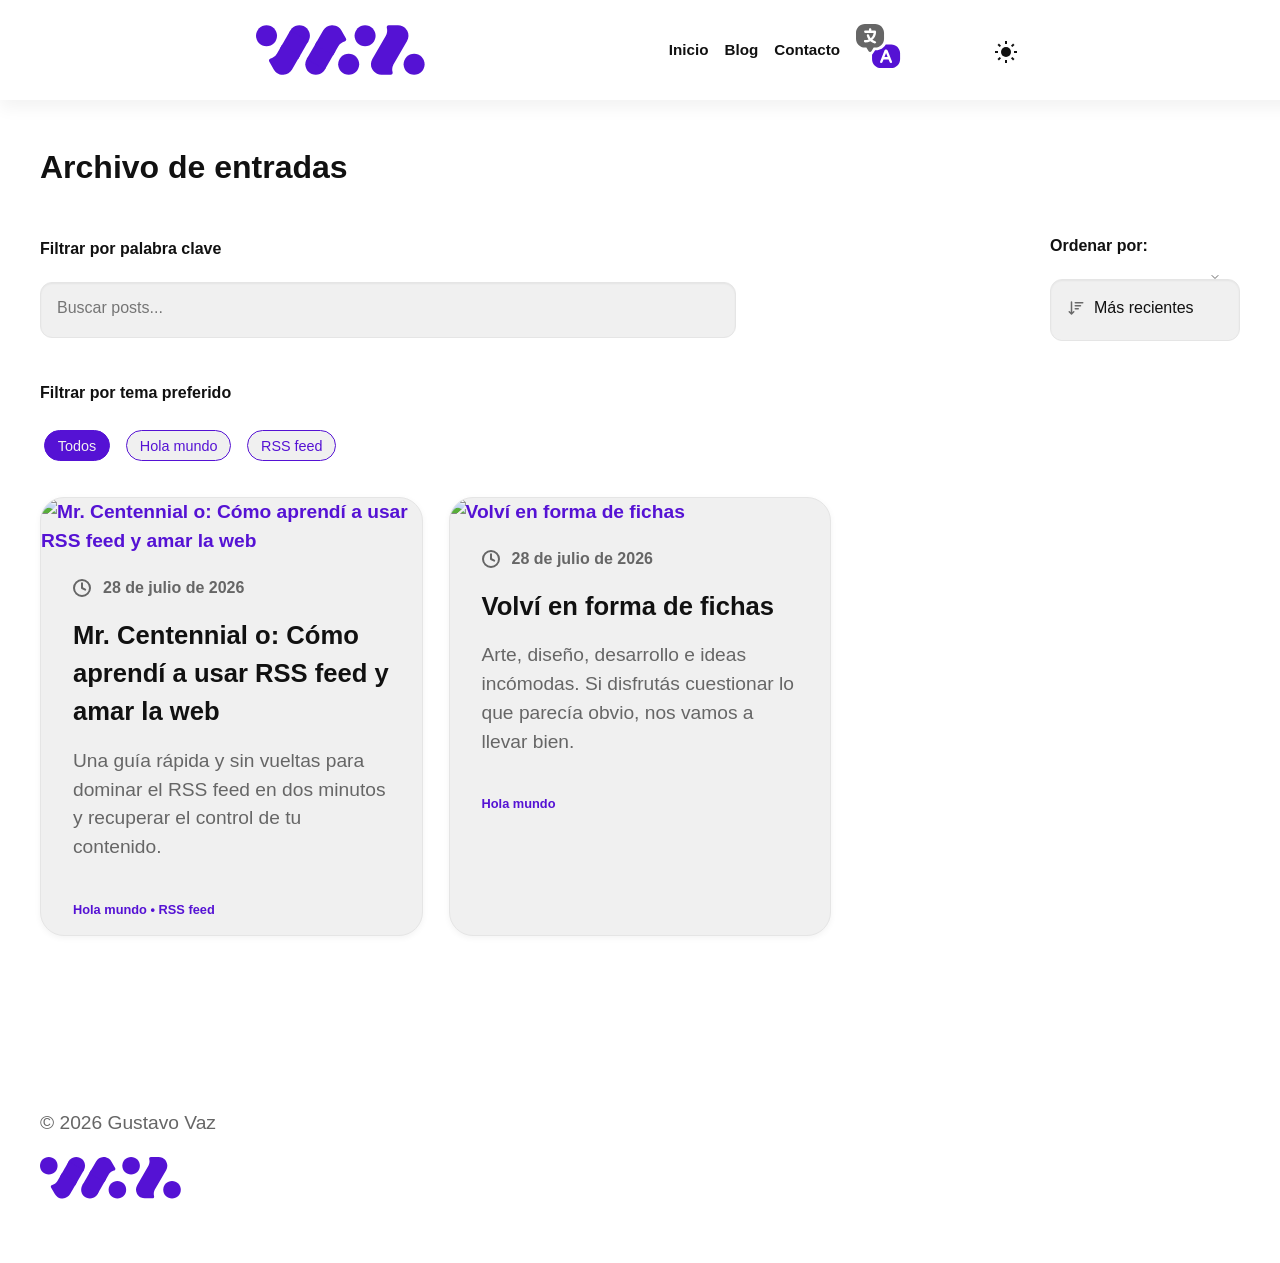
==== blog/index.html @ e631b63b "ill communication" ====
<!DOCTYPE html>
<html lang="es">

<head>
  <!-- GOOGLE -->
  <!-- Tag Manager -->
  <script>
    (function (w, d, s, l, i) {
      w[l] = w[l] || [];
      w[l].push({
        'gtm.start': new Date().getTime(),
        event: 'gtm.js'
      });
      var f = d.getElementsByTagName(s)[0],
        j = d.createElement(s),
        dl = l != 'dataLayer' ? '&l=' + l : '';
      j.async = true;
      j.src =
        'https://www.googletagmanager.com/gtm.js?id=' + i + dl;
      f.parentNode.insertBefore(j, f);
    })(window, document, 'script', 'dataLayer', 'GTM-TSRXMMMQ');
  </script>

  <meta charset="UTF-8">
  <meta name="viewport" content="width=device-width, initial-scale=1.0">
  <title>Blog</title>
  <link rel="stylesheet" href="assets/css/blog.css">
  <link rel="stylesheet" href="../assets/css/styles.css">
    <link rel="alternate" type="application/rss+xml" title="Feed RSS" href="https://javovaz.com.ar/feed.xml" />

  <!-- favicon -->
  <link rel="shortcut icon" href="https://javovaz.com.ar/favicon.ico" type="image/x-icon">
  <link rel="apple-touch-icon" sizes="180x180" href="https://javovaz.com.ar/apple-touch-icon.png">
  <link rel="icon" type="image/png" sizes="32x32" href="https://javovaz.com.ar/favicon-32x32.png">
  <link rel="icon" type="image/png" sizes="16x16" href="https://javovaz.com.ar/favicon-16x16.png">

</head>

<body class="blog-archive light-mode">
  <nav class="navbar">
    <div class="container">
      <!-- Logo -->
      <a href="../index.html" class="navbar-logo" aria-label="Inicio">
        <svg role="img" aria-label="Logo de Javovaz" class="profile-logo" viewBox="0 0 510 151" fill="none"
          xmlns="http://www.w3.org/2000/svg">
          <path fill-rule="evenodd" clip-rule="evenodd"
            d="M31.7739 64.2014C14.2241 64.2014 0 49.9728 0 32.423C0 14.8777 14.2241 0.64917 31.7739 0.64917C49.3236 0.64917 63.5522 14.8777 63.5522 32.423C63.5522 49.9728 49.3236 64.2014 31.7739 64.2014Z"
            fill="var(--accent-color)" />
          <path fill-rule="evenodd" clip-rule="evenodd"
            d="M131.068 64.2014C113.519 64.2014 99.2944 49.9728 99.2944 32.423C99.2944 14.8777 113.519 0.64917 131.068 0.64917C148.618 0.64917 162.847 14.8777 162.847 32.423C162.847 49.9728 148.618 64.2014 131.068 64.2014Z"
            fill="var(--accent-color)" />
          <path d="M103.555 16.6076L158.586 48.2417L126.952 103.271L71.9216 71.6372L103.555 16.6076Z"
            fill="var(--accent-color)" />
          <path fill-rule="evenodd" clip-rule="evenodd"
            d="M63.0533 87.1263C61.6915 88.7621 56.8648 97.9168 44.2092 101.476C40.0386 102.591 37.5983 106.595 39.8858 110.577L53.611 134.392C55.9794 138.679 59.2962 142.198 63.1522 144.881C68.6216 148.71 75.3314 150.849 82.5131 150.589C93.8699 150.171 103.618 143.843 108.903 134.67L133.657 91.6025L78.6256 59.9724L63.0533 87.1263Z"
            fill="var(--accent-color)" />
          <path fill-rule="evenodd" clip-rule="evenodd"
            d="M279.92 87.0183C297.465 87.0183 311.694 101.247 311.694 118.797C311.694 136.342 297.465 150.571 279.92 150.571C262.37 150.571 248.142 136.342 248.142 118.797C248.142 101.247 262.37 87.0183 279.92 87.0183Z"
            fill="var(--accent-color)" />
          <path fill-rule="evenodd" clip-rule="evenodd"
            d="M180.621 87.0183C198.171 87.0183 212.399 101.247 212.399 118.797C212.399 136.342 198.171 150.571 180.621 150.571C163.076 150.571 148.847 136.342 148.847 118.797C148.847 101.247 163.076 87.0183 180.621 87.0183Z"
            fill="var(--accent-color)" />
          <path d="M208.137 134.612L153.107 102.978L184.741 47.9482L239.771 79.5823L208.137 134.612Z"
            fill="var(--accent-color)" />
          <path fill-rule="evenodd" clip-rule="evenodd"
            d="M248.641 64.0935C250.002 62.4576 254.829 53.303 267.485 49.7436C271.655 48.6291 274.096 44.6247 271.808 40.6429L258.083 16.8282C255.71 12.5408 252.398 9.02185 248.542 6.33882C243.072 2.50978 236.362 0.37055 229.181 0.631212C217.824 1.04917 208.076 7.37698 202.791 16.5496L178.032 59.6173L233.064 91.2474L248.641 64.0935Z"
            fill="var(--accent-color)" />
          <path fill-rule="evenodd" clip-rule="evenodd"
            d="M392.153 32.4321C392.89 30.4367 398.414 21.682 395.178 8.94103C394.059 4.77492 396.31 0.658252 400.903 0.653758H428.39C433.288 0.568369 437.994 1.67843 442.245 3.68284C448.29 6.50967 453.494 11.2555 456.851 17.6058C462.164 27.6548 461.548 39.2588 456.236 48.4179L456.24 48.4224L415.536 118.424C414.799 120.419 409.276 129.178 412.512 141.915C413.626 146.085 411.379 150.198 406.782 150.207H379.3C374.401 150.292 369.691 149.177 365.444 147.178C359.4 144.351 354.191 139.605 350.834 133.255C345.522 123.206 346.142 111.602 351.449 102.442V102.438L392.153 32.4321Z"
            fill="var(--accent-color)" />
          <path fill-rule="evenodd" clip-rule="evenodd"
            d="M329.473 0.64917C347.018 0.64917 361.247 14.8777 361.247 32.423C361.247 49.9728 347.018 64.2014 329.473 64.2014C311.923 64.2014 297.694 49.9728 297.694 32.423C297.694 14.8777 311.923 0.64917 329.473 0.64917Z"
            fill="var(--accent-color)" />
          <path fill-rule="evenodd" clip-rule="evenodd"
            d="M477.525 87.0183C495.07 87.0183 509.299 101.247 509.299 118.797C509.299 136.342 495.07 150.571 477.525 150.571C459.975 150.571 445.746 136.342 445.746 118.797C445.746 101.247 459.975 87.0183 477.525 87.0183Z"
            fill="var(--accent-color)" />
        </svg>
      </a>

      <!-- Botón hamburguesa -->
      <button id="menu-toggle" aria-label="Abrir menú" class="hamburger">
        <span></span><span></span><span></span>
      </button>

      <!-- Enlaces de navegación -->
      <div class="nav-links" id="nav-links">
        <a href="../index.html">Inicio</a>
        <a href="/blog/index.html">Blog</a>
        <a href="../contacto.html">Contacto</a>
        <!-- Botón de traducción -->
        <a id="translate-btn" href="" target="_blank" rel="noopener noreferrer" aria-label="Traducir página">
          <svg aria-hidden="true" width="45" height="45" viewBox="0 0 45 45" fill="none"
            xmlns="http://www.w3.org/2000/svg">
            <path fill-rule="evenodd" clip-rule="evenodd"
              d="M29.7462 20.4995H35.2257C40.0969 20.4995 44.0823 24.4848 44.0823 29.356V35.2666C44.0823 40.1378 40.0969 44.1231 35.2257 44.1231H24.9001C20.0289 44.1231 16.0435 40.1378 16.0435 35.2666V30.6425C16.4271 30.3563 16.7479 29.9909 16.9819 29.5705H16.9827L19.1757 26.2381H20.0298C24.1957 26.2381 27.8448 23.9143 29.7464 20.4995H29.7462ZM28.474 33.0287H31.6516L30.0627 29.0036L28.4738 33.0287H28.474ZM35.9691 37.4764C36.027 37.6166 36.0592 37.7703 36.0592 37.9315C36.0592 38.5895 35.526 39.1228 34.868 39.1228C34.3537 39.1228 33.9157 38.7971 33.7488 38.3409L32.5922 35.4111H27.5333L26.3767 38.3409C26.2098 38.7971 25.7717 39.1228 25.2576 39.1228C24.5998 39.1228 24.0664 38.5895 24.0664 37.9315C24.0664 37.7689 24.0991 37.6139 24.1581 37.4726L28.3864 26.7612C28.5957 26.0328 29.267 25.4998 30.0627 25.4998C30.741 25.4998 31.3286 25.8869 31.6171 26.4523L31.6173 26.4524C31.667 26.55 31.7077 26.653 31.7385 26.76L35.969 37.4766L35.9691 37.4764Z"
              fill="var(--accent-color)" />
            <path fill-rule="evenodd" clip-rule="evenodd"
              d="M8.85641 0H19.182C24.0532 0 28.0386 3.98534 28.0386 8.85656V14.7671C28.0386 19.6384 24.0532 23.6237 19.182 23.6237H17.6962L15.3871 27.1326H15.3868C15.1197 27.6124 14.6075 27.9371 14.0194 27.9373C13.4312 27.9371 12.919 27.6124 12.6519 27.1326H12.6517L10.3425 23.6237H8.85656C3.98534 23.6237 0 19.6384 0 14.7671V8.85656C0 3.98534 3.98534 0 8.85656 0H8.85641ZM9.30701 6.50921H12.9552V5.34909H12.9556L12.9552 5.31781C12.9552 4.65986 13.4885 4.12656 14.1465 4.12656C14.8046 4.12656 15.3379 4.65986 15.3379 5.31781L15.3376 5.34909H15.3379V6.50921H18.4336V6.50937C18.4835 6.50937 18.5324 6.51246 18.5804 6.51835C18.632 6.51246 18.6846 6.50921 18.7378 6.50921C19.5286 6.50921 20.1543 7.18621 20.0996 7.97253C20.021 11.115 18.5993 13.9235 16.3873 15.8467C17.2315 16.4462 18.1911 16.8937 19.2266 17.1495V17.1496C19.7461 17.2778 20.1314 17.7469 20.1314 18.306C20.1314 18.9638 19.5979 19.4973 18.9401 19.4973C18.8335 19.4973 18.7302 19.4832 18.632 19.457C17.0216 19.0558 15.5544 18.293 14.3215 17.26C12.8232 18.0471 11.1175 18.4931 9.30732 18.4931C9.27728 18.4931 9.24678 18.4928 9.21658 18.4925C9.18035 18.4959 9.14349 18.4974 9.10633 18.4974C8.44435 18.4974 7.90796 17.961 7.90796 17.2992C7.90796 16.6372 8.44435 16.101 9.10633 16.101C9.15712 16.101 9.20698 16.1041 9.25607 16.1101L9.30732 16.1104C10.476 16.1104 11.5887 15.8717 12.6002 15.4409C11.7982 14.3689 11.1909 13.1431 10.8306 11.8154L10.8318 11.8151C10.8049 11.7155 10.7903 11.6109 10.7903 11.5025C10.7903 10.8445 11.3236 10.3112 11.9816 10.3112C12.5313 10.3112 12.994 10.6835 13.1312 11.1897L13.1325 11.1894C13.4333 12.2995 13.9557 13.3184 14.6494 14.1957C16.2328 12.8918 17.3311 11.0199 17.6329 8.89171H9.31181L9.30732 8.89187C8.64953 8.89187 8.11607 8.35841 8.11607 7.70046C8.11607 7.04267 8.64953 6.50921 9.30732 6.50921V6.50906L9.30701 6.50921Z"
              fill="var(--text-secondary)" />
          </svg>
        </a>
      </div>
      <!-- Botón de tema -->
      <button id="theme-toggle" aria-label="Activar modo oscuro">
        <svg aria-hidden="true" id="icon-sun" xmlns="http://www.w3.org/2000/svg" viewBox="0 0 24 24" width="24"
          height="24" fill="var(--text)">
          <circle cx="12" cy="12" r="5" />
          <g stroke="var(--text)" stroke-width="2">
            <line x1="12" y1="1" x2="12" y2="4" />
            <line x1="12" y1="20" x2="12" y2="23" />
            <line x1="4.22" y1="4.22" x2="6.34" y2="6.34" />
            <line x1="17.66" y1="17.66" x2="19.78" y2="19.78" />
            <line x1="1" y1="12" x2="4" y2="12" />
            <line x1="20" y1="12" x2="23" y2="12" />
            <line x1="4.22" y1="19.78" x2="6.34" y2="17.66" />
            <line x1="17.66" y1="6.34" x2="19.78" y2="4.22" />
          </g>
        </svg>
        <svg aria-hidden="true" id="icon-moon" xmlns="http://www.w3.org/2000/svg" viewBox="0 0 24 24" width="24"
          height="24" fill="var(--text)" style="display:none;">
          <path d="M21 12.79A9 9 0 0111.21 3 7 7 0 1019 14.79 9.05 9.05 0 0121 12.79z" />
        </svg>
      </button>
    </div>
  </nav>

  <!-- ! FIN NAVBAR -->
  <main>
    <h1>Archivo de entradas</h1>
    <div class="blog-controls">
      <div class="search-wrapper">
        <h4>Filtrar por palabra clave</h4>
        <input id="search-input" placeholder="Buscar posts...">
      </div>
      <div class="custom-sort-container">
        <h4>Ordenar por:</h4>
        <div class="sort-trigger" id="sort-trigger">
          <svg aria-hidden="true" width="18" height="18" viewBox="0 0 24 24" fill="none" stroke="currentColor"
            stroke-width="2" stroke-linecap="round" stroke-linejoin="round" class="sort-icon">
            <path d="M11 5h10M11 9h7M11 13h4M3 17l3 3 3-3M6 18V4" /></svg>
          <span id="sort-label">Más recientes</span>
        </div>
        <ul class="sort-menu" id="sort-menu">
          <li data-value="recent" class="selected">Más recientes</li>
          <li data-value="old">Más antiguos</li>
        </ul>
      </div>
    </div>
    <h4>Filtrar por tema preferido</h4>
    <section id="category-filter" class="category-filter"></section>
    <section id="archive-list" class="archive-grid"></section>
    <nav id="pagination" class="pagination-controls"></nav>
  </main>

  <footer>
    <p><span>©</span> <span data-current-year=""></span> Gustavo Vaz</p>
    <svg role="img" aria-label="Logo de Javovaz" class="logo-footer" width="170" height="50" viewBox="0 0 170 50"
      fill="none" xmlns="http://www.w3.org/2000/svg">
      <path fill-rule="evenodd" clip-rule="evenodd"
        d="M10.5913 21.1972C4.74136 21.1972 0 16.4544 0 10.6045C0 4.75604 4.74136 0.0131836 10.5913 0.0131836C16.4412 0.0131836 21.1841 4.75604 21.1841 10.6045C21.1841 16.4544 16.4412 21.1972 10.5913 21.1972Z"
        fill="var(--accent-color)" />
      <path fill-rule="evenodd" clip-rule="evenodd"
        d="M43.6894 21.1972C37.8395 21.1972 33.0981 16.4544 33.0981 10.6045C33.0981 4.75604 37.8395 0.0131836 43.6894 0.0131836C49.5393 0.0131836 54.2822 4.75604 54.2822 10.6045C54.2822 16.4544 49.5393 21.1972 43.6894 21.1972Z"
        fill="var(--accent-color)" />
      <path d="M34.5185 5.3325L52.8619 15.8772L42.3174 34.2204L23.9739 23.6757L34.5185 5.3325Z"
        fill="var(--accent-color)" />
      <path fill-rule="evenodd" clip-rule="evenodd"
        d="M21.0177 28.8389C20.5638 29.3842 18.9549 32.4357 14.7364 33.6222C13.3462 33.9937 12.5327 35.3285 13.2952 36.6557L17.8703 44.594C18.6598 46.0231 19.7653 47.1961 21.0507 48.0904C22.8738 49.3668 25.1104 50.0799 27.5043 49.993C31.2899 49.8537 34.5392 47.7444 36.3009 44.6868L44.5522 30.3309L26.2085 19.7876L21.0177 28.8389Z"
        fill="var(--accent-color)" />
      <path fill-rule="evenodd" clip-rule="evenodd"
        d="M93.3067 28.8027C99.1551 28.8027 103.898 33.5456 103.898 39.3955C103.898 45.2439 99.1551 49.9868 93.3067 49.9868C87.4567 49.9868 82.7139 45.2439 82.7139 39.3955C82.7139 33.5456 87.4567 28.8027 93.3067 28.8027Z"
        fill="var(--accent-color)" />
      <path fill-rule="evenodd" clip-rule="evenodd"
        d="M60.207 28.8027C66.0569 28.8027 70.7998 33.5456 70.7998 39.3955C70.7998 45.2439 66.0569 49.9868 60.207 49.9868C54.3586 49.9868 49.6157 45.2439 49.6157 39.3955C49.6157 33.5456 54.3586 28.8027 60.207 28.8027Z"
        fill="var(--accent-color)" />
      <path d="M69.3791 44.6673L51.0356 34.1226L61.5802 15.7794L79.9237 26.3241L69.3791 44.6673Z"
        fill="var(--accent-color)" />
      <path fill-rule="evenodd" clip-rule="evenodd"
        d="M82.8801 21.1612C83.334 20.6159 84.943 17.5644 89.1615 16.3779C90.5517 16.0064 91.3651 14.6716 90.6026 13.3443L86.0276 5.40612C85.2366 3.97697 84.1325 2.80399 82.8472 1.90965C81.024 0.633305 78.7874 -0.0797712 76.3935 0.00711628C72.6079 0.146436 69.3586 2.2557 67.5969 5.31324L59.3441 19.6691L77.6879 30.2125L82.8801 21.1612Z"
        fill="var(--accent-color)" />
      <path fill-rule="evenodd" clip-rule="evenodd"
        d="M130.718 10.6075C130.963 9.94235 132.805 7.02413 131.726 2.77713C131.353 1.38843 132.103 0.0162111 133.634 0.014713H142.797C144.429 -0.0137501 145.998 0.35627 147.415 1.02441C149.43 1.96668 151.165 3.54864 152.284 5.66539C154.054 9.01505 153.849 12.883 152.079 15.9361L152.08 15.9376L138.512 39.2714C138.266 39.9365 136.425 42.8562 137.504 47.1017C137.875 48.4919 137.126 49.8626 135.594 49.8656H126.433C124.8 49.8941 123.23 49.5226 121.815 48.8559C119.8 47.9137 118.064 46.3317 116.945 44.215C115.174 40.8653 115.381 36.9973 117.15 33.9443V33.9428L130.718 10.6075Z"
        fill="var(--accent-color)" />
      <path fill-rule="evenodd" clip-rule="evenodd"
        d="M109.824 0.0131836C115.673 0.0131836 120.416 4.75604 120.416 10.6045C120.416 16.4544 115.673 21.1972 109.824 21.1972C103.974 21.1972 99.2314 16.4544 99.2314 10.6045C99.2314 4.75604 103.974 0.0131836 109.824 0.0131836Z"
        fill="var(--accent-color)" />
      <path fill-rule="evenodd" clip-rule="evenodd"
        d="M159.175 28.8027C165.023 28.8027 169.766 33.5456 169.766 39.3955C169.766 45.2439 165.023 49.9868 159.175 49.9868C153.325 49.9868 148.582 45.2439 148.582 39.3955C148.582 33.5456 153.325 28.8027 159.175 28.8027Z"
        fill="var(--accent-color)" />
    </svg>
  </footer>

  <script type="module" src="../assets/js/theme.js"></script>
  <script type="module" src="assets/js/blog.js"></script>

</body>

</html>
---- blog/assets/css/blog.css ----
:root {--blog-gap: clamp(1rem, 2vw, 2rem);--featured-min: 280px;--thumb-size: 90px;}.blog-home, .blog-archive {padding: var(--blog-gap);max-width: 1200px;margin-inline: auto;display: flex;flex-direction: column;gap: var(--blog-gap);}.grid {display: grid;gap: 1.5rem;}.grid-featured, .grid-secondary, .related-grid, .archive-grid {display: grid;gap: var(--blog-gap);}.grid-featured {grid-template-columns: 1fr;}.grid-secondary {grid-template-columns: 1fr;}.related-grid {grid-template-columns: 1fr;}.archive-grid {grid-template-columns: repeat(auto-fit, minmax(280px, 1fr));}@media (min-width: 600px) {.archive-grid {grid-template-columns: repeat(2, 1fr);}.related-grid {grid-template-columns: repeat(2, 1fr);}}@media (min-width: 640px) {.grid-featured {grid-template-columns: repeat(auto-fit, minmax(var(--featured-min), 1fr));}}@media (min-width: 700px) {.grid-secondary {grid-template-columns: repeat(auto-fit, minmax(320px, 1fr));}}@media (min-width: 1024px) {.archive-grid {grid-template-columns: repeat(3, 1fr);}}#post-list .archive-card:first-child {grid-column: 1 / -1;}#post-list .archive-card:first-child img {height: 400px;object-fit: cover;}#post-list .archive-card:first-child .archive-info h4 {font-size: 2rem;}#post-list .archive-card:first-child .archive-info p {font-size: 1.2rem;}section[class^="cols-"] {display: grid;gap: var(--gap, 1.5rem);margin: var(--section-space) 0;align-items: start;}.cols-2 {grid-template-columns: repeat(auto-fit, minmax(300px, 1fr));}.cols-3 {grid-template-columns: repeat(auto-fit, minmax(220px, 1fr));}.cols-4 {grid-template-columns: repeat(auto-fit, minmax(130px, 1fr));}.featured-card, .post-card, .archive-card, .card, section.hero-card {background: var(--card-bg);border: 1px solid var(--border);border-radius: var(--radius-card);box-shadow: 0 2px 6px var(--shadow);overflow: hidden;transition: transform 0.3s ease, border-color 0.3s ease, box-shadow 0.3s ease;}.featured-card:hover, .post-card:hover, .archive-card:hover, .card:hover, section.hero-card:hover {transform: translateY(-2px);}.featured-card:hover {box-shadow: 0 4px 14px rgba(0, 0, 0, .12);}.post-card:hover {box-shadow: 0 3px 8px rgba(0, 0, 0, .1);}.archive-card:hover {box-shadow: 0 4px 12px rgba(0, 0, 0, 0.08);}.card:hover, section.hero-card:hover {border-color: var(--accent-color);box-shadow: 0 4px 12px var(--shadow);}.related-card {background: var(--card-bg);border-radius: var(--radius-card);overflow: hidden;transition: transform .2s ease;}.related-card:hover {transform: scale(1.02);}section[class^="cols-"] div {height: -webkit-fill-available;background: var(--card-bg);color: var(--text);padding: 1.25rem;border-radius: var(--radius-card);box-shadow: var(--shadow);transition: transform 0.2s ease, box-shadow 0.2s ease;}section[class^="cols-"] div:hover {transform: translateY(-3px);box-shadow: var(--shadow);}.featured-card img, .post-card img, .archive-card img, .related-card img {width: 100%;object-fit: cover;}.featured-card img, .post-card img {aspect-ratio: 16/9;}.archive-card img, .related-card img {height: 180px;}.featured-card .content {padding: 1.25rem;}.post-card .info {padding: 1rem 1.25rem;}.archive-card div {padding: 0.75rem 1rem;}.card {padding: var(--space);}.featured-card h2 {color: var(--text);font-size: clamp(1.2rem, 2vw, 1.6rem);margin-bottom: 0.4em;}.post-card h3, .archive-card h4 {padding: 0 0 0 1rem;margin: 1rem 0;font-size: 1.6rem;font-weight: 700;color: var(--text);}.card h3 {margin: 0 0 0.5rem 0;font-size: 1.15rem;font-weight: 700;color: var(--text);}.related-card h4 {padding: 0 1rem 1rem 1rem;font-size: 1.2rem;color: var(--text);font-weight: 600;}.post-title h1 {margin: 0;}.post-title h2 {margin: 8px 0 0 0;}.featured-card .content p, .post-card p, .archive-card p, .card p {color: var(--text-secondary);}.post-card p, .archive-card p {padding: 0 1rem 0 1rem;margin: 0 0 2rem 0;font-size: 1.2rem;font-weight: 400;}.card p {margin: 0;font-size: 0.95rem;line-height: 1.5;}.archive-meta, .card-meta {font-weight: 700;color: var(--accent-color);}.archive-meta {padding: 0 1rem 0 1rem;margin: 0 0 2rem 0;font-size: 0.8rem;}.card-meta {display: inline-block;margin-top: 1.2rem;font-size: 0.75rem;text-transform: uppercase;letter-spacing: 0.05em;}.post-title {display: flex;flex-direction: column;margin: 2rem 0 3rem 0;}#post-date {margin: 0 0 1.5rem 0;}.post-date {display: flex;align-items: center;}.breadcrumb {font-size: 1rem;margin: 2rem 0;font-weight: 700;}.breadcrumb a {font-size: 1rem;text-decoration: none;color: var(--accent-color);}.blog-controls {display: flex;flex-direction: column;gap: 1rem;margin-bottom: 2.5rem;width: 100%;}.search-wrapper {position: relative;flex-grow: 1;}#search-input, .sort-trigger {width: -webkit-fill-available;padding: 1rem 16px 1.25rem;font-family: inherit;font-size: 1rem;color: var(--text);background-color: var(--card-bg);border: 1px solid var(--border);border-radius: 12px;box-shadow: inset 0 1px 2px var(--shadow);box-sizing: border-box;transition: border-color 0.2s ease, box-shadow 0.2s ease, background-color 0.2s ease;display: flex;align-items: center;gap: 9px;}#search-input:focus, .sort-trigger:focus, .sort-trigger:hover, .custom-sort-container.active .sort-trigger {outline: none;border-color: var(--accent-color);background-color: var(--bg);box-shadow: 0 0 0 4px rgba(85, 18, 212, 0.15);}.custom-sort-container {position: relative;perspective: 600px;min-width: 190px;}.sort-trigger::after {content: "";position: absolute;right: 1.2rem;top: 50%;transform: translateY(-50%) rotate(0deg);width: 12px;height: 12px;background-image: url("data:image/svg+xml;charset=UTF-8,%3csvg xmlns='http://www.w3.org/2000/svg' viewBox='0 0 24 24' fill='none' stroke='%23666666' stroke-width='2' stroke-linecap='round' stroke-linejoin='round'%3e%3cpolyline points='6 9 12 15 18 9'%3e%3c/polyline%3e%3c/svg%3e");background-repeat: no-repeat;background-size: contain;transition: transform 0.3s ease;}.custom-sort-container.active .sort-trigger::after {transform: translateY(-50%) rotate(180deg);}.sort-menu {position: absolute;top: calc(100% + 8px);right: 0;width: -webkit-fill-available;font-size: 1rem;color: var(--text);background-color: var(--card-bg);border: 1px solid var(--border);box-sizing: border-box;border-radius: 18px;padding: 0;margin: 0;list-style: none;box-shadow: 0 10px 30px rgba(0, 0, 0, 0.08);z-index: 100;opacity: 0;visibility: hidden;transform-style: preserve-3d;transform: rotateX(-15deg) translateY(10px);transform-origin: top center;transition: transform 0.4s cubic-bezier(0.16, 1, 0.3, 1), opacity 0.3s ease, visibility 0.3s ease;overflow: hidden;}.custom-sort-container.active .sort-menu {opacity: 1;visibility: visible;transform: rotateX(0deg) translateY(0px);}.sort-menu li {padding: 0.7rem 1.2rem;font-size: 0.95rem;color: var(--text-muted);cursor: pointer;transition: all 0.2s ease;}.sort-menu li:hover {background-color: var(--bg-hover);color: var(--text);padding-left: 1.5rem;}.sort-menu li.selected {font-weight: 600;color: var(--accent-color);background-color: var(--bg);}.sort-icon {opacity: 0.6;flex-shrink: 0;}#sort-select {padding: 0.8rem 2.5rem 0.8rem 1.2rem;font-size: 1rem;font-family: inherit;color: var(--text-color, #333);background-color: var(--bg-surface, #fff);border: 2px solid var(--border-color, #e0e0e0);border-radius: 50px;cursor: pointer;transition: all 0.3s ease;outline: none;appearance: none;background-image: url("data:image/svg+xml;charset=UTF-8,%3csvg xmlns='http://www.w3.org/2000/svg' viewBox='0 0 24 24' fill='none' stroke='%23666666' stroke-width='2' stroke-linecap='round' stroke-linejoin='round'%3e%3cpolyline points='6 9 12 15 18 9'%3e%3c/polyline%3e%3c/svg%3e");background-repeat: no-repeat;background-position: right 1rem center;background-size: 1em;}#sort-select:focus {border-color: var(--primary, #0076ff);box-shadow: 0 0 0 4px var(--primary-alpha, rgba(0, 118, 255, 0.15));}.category-filter {display: flex;flex-wrap: wrap;gap: .5rem;margin: 1rem 0 2rem;}.filter-btn {background: var(--card-bg);border: 1px solid var(--accent-color);color: var(--accent-color);padding: .4rem .8rem;border-radius: 2rem;font-size: .9rem;cursor: pointer;transition: all .2s ease;margin: 4px;}.filter-btn.active, .filter-btn:hover {background: var(--accent-color);color: var(--text-reverse);}.no-results {text-align: center;padding: 3rem 1rem;font-size: 1.1rem;color: var(--text-muted, #666);grid-column: 1 / -1;}@media (min-width: 768px) {.blog-controls {flex-direction: row;align-items: center;justify-content: space-between;}#sort-select {width: auto;min-width: 180px;}#search-input {width: 70%;}}.pagination-controls, #pagination {display: flex;justify-content: center;align-items: center;gap: .4rem;margin: 2rem 0;flex-wrap: wrap;}.pagination-controls button, .page-btn {background: var(--card-bg);color: var(--text);border: none;padding: .5rem .75rem;border-radius: .4rem;cursor: pointer;transition: background .2s ease;}.pagination-controls button:hover:not(:disabled), .page-btn:hover:not(:disabled) {background: var(--bg-CTA);}.pagination-controls button.active, .page-btn.active {background: var(--accent-color);color: var(--text-reverse);font-weight: 600;font-size: 1rem;padding: 8px 14px;}.pagination-controls button.active:hover, .page-btn.active {background: var(--text-reverse);color: var(--accent-color);}.pagination-controls button[disabled], .page-btn:disabled {opacity: 0.4;cursor: default;}.dots {padding: 0 .5rem;color: var(--text-muted, #888);}.cta-center {text-align: center;margin-top: 2rem;}.cta-center .btn {display: inline-block;background: var(--accent, #0066ff);color: #fff;padding: 0.8rem 1.6rem;border-radius: var(--radius-btn);font-weight: 600;text-decoration: none;transition: background .3s ease;}.cta-center .btn:hover {background: var(--accent-hover, #004ecc);}.social-links {display: flex;gap: 0.5rem;align-items: center;}.icon-share {width: 2rem;height: 2rem;fill: currentColor;}.toast {visibility: hidden;opacity: 0;position: fixed;bottom: 2rem;right: 2rem;background: var(--accent-color, #0073b1);color: #fff;padding: 0.75rem 1rem;border-radius: 0.5rem;transition: opacity 0.3s ease, visibility 0.3s ease;z-index: 999;}.toast.show {visibility: visible;opacity: 1;}section.code {background: var(--bg-CTA-reverse);color: var(--text-reverse);padding: 1.25rem;border-radius: var(--radius-card);overflow-x: auto;margin: var(--section-space) 0;font-family: monospace;font-size: 0.9rem;}section.code pre {margin: 0;white-space: pre-wrap;}.language-html, .language-css {border-radius: var(--radius-image);white-space: pre-wrap !important;word-wrap: break-word !important;}section.youtube {position: relative;padding-bottom: 56.25%;height: 0;overflow: hidden;border-radius: var(--radius-card);margin: var(--section-space) 0;box-shadow: var(--shadow);}section.youtube iframe {position: absolute;top: 0;left: 0;width: 100%;height: 100%;border: 0;border-radius: inherit;}.audio-summary {margin: 0 0 5rem 0;}.visually-hidden {position: absolute;width: 1px;height: 1px;overflow: hidden;clip: rect(0, 0, 0, 0);}
---- assets/css/styles.css ----
:root {--bg: #fff;--bg-CTA: #f0f0f0;--bg-CTA-reverse: #111;--text: #111;--text-secondary: #666;--text-reverse: #f0f0f0;--accent-color: #5512D4;--accent-color-hover: #3e0b9c;--card-bg: #f0f0f0;--border: #e5e5e5;--shadow: rgba(0, 0, 0, 0.05);--shadow-navbar: rgba(0, 0, 0, 0.05);--radius-image: 16px;--radius-card: 24px;--radius-btn: 40px;--space: 1.5rem;--space-y: 0 0 2rem;}.dark-mode {--bg: #1a1a1a;--bg-CTA: #111;--bg-CTA-reverse: #f0f0f0;--text: #f0f0f0;--text-reverse: #111;--accent-color: #B6DA23;--accent-color-hover: #d0ff13;--text-secondary: #bbb;--card-bg: #2b2b2b;--border: #444;--shadow: rgba(0, 0, 0, 0.4);--shadow-navbar: rgba(150, 150, 150, 0.05);}body {font-family: -apple-system, BlinkMacSystemFont, "Segoe UI", Roboto, sans-serif;margin: 6rem auto 2rem;padding: var(--space);background: var(--bg);color: var(--text);max-width: 760px;line-height: 1.5;transition: background .3s, color .3s;}h2, .products h2 {margin-bottom: 1rem;font-size: 1.6rem;}h3 {color: var(--text);font-size: 1.6rem;margin: -16px 0 24px 0;}a {color: var(--accent-color);font-size: 1.2rem;font-weight: 600;text-decoration: none;transition: color 0.3s;}a:hover {color: var(--accent-color-hover);}p {color: var(--text-secondary);font-size: 1.2rem;font-weight: 400;margin-bottom: 1.25rem;}p.tight {margin-bottom: -1rem;}ul {color: var(--text-secondary);padding: 0 2rem 0 3rem;margin: 0 0 2rem 0;font-size: 1.2rem;font-weight: 400;}code {font-size: 1rem;word-break: break-all;}footer {margin: 4rem 0 0 0;}.btn-container {margin: 4rem 0;display: flex;justify-content: center;}.btn {border-radius: var(--radius-btn);padding: 16px 40px;}.btn-icon {border-radius: var(--radius-btn);padding: 4px 6px 4px 24px;}.link-btn, .primary-btn, .secondary-btn {display: inline-block;font-size: .9rem;cursor: pointer;border: none;}.primary-btn {background: var(--bg-CTA-reverse);color: var(--text-reverse);}.primary-btn:hover {background: var(--bg-CTA);color: var(--text);}.secondary-btn {width: fit-content;background: var(--bg-CTA-reverse);color: var(--text-reverse);font-weight: 700;display: flex;align-items: center;gap: 8px;}.secondary-btn:hover {background: var(--bg-CTA);color: var(--text);}.link-btn {width: fit-content;background: var(--bg-CTA);color: var(--text);display: flex;align-items: center;gap: 8px;}.link-btn:hover {background: var(--bg-CTA-reverse);color: var(--text-reverse);}.link-featured {width: fit-content !important;padding: 0 24px;}.small {font-size: 0.8rem;}.navbar {position: fixed;top: 0;left: 0;right: 0;width: 100%;background: var(--bg);z-index: 999;padding: 0.5rem 1rem;box-shadow: 0 8px 16px var(--shadow-navbar);transition: background 0.3s ease;}.navbar .container {max-width: 800px;margin: 0 auto;padding: 1rem;display: flex;justify-content: space-between;align-items: center;}.navbar-logo {display: flex;align-items: center;}.profile-logo {height: 50px;width: auto;transition: width .3s ease, height .3s ease;}.navbar.scrolled .profile-logo {height: 24px;}#theme-toggle {position: relative;right: 2rem;top: .3rem;border: none;background: transparent;font-size: 1.2rem;cursor: pointer;}.nav-icons-right {display: flex;flex-direction: row;gap: 3rem;}.nav-links {display: none;flex-direction: column;gap: 1rem;background: var(--bg);padding: 1rem 1.5rem;border-radius: 1rem;box-shadow: 0 8px 20px rgba(0, 0, 0, 0.3);position: absolute;top: 77px;left: 50%;transform: translateX(-52%);width: 100%;}.nav-links.active {display: flex;width: 100%;gap: 1.6rem;text-align: center;}.nav-links a {color: var(--text);font-size: 1rem;font-weight: 600;transition: color 0.3s;}.nav-links a:hover, .nav-links a.active {color: var(--accent-color);}.hamburger {display: flex;flex-direction: column;justify-content: center;gap: 5px;background: none;border: none;cursor: pointer;z-index: 1000;}.hamburger span {width: 25px;height: 3px;background: var(--text);border-radius: 5px;transition: all 0.3s ease;}.hamburger.active span:nth-child(1) {transform: translateY(8px) rotate(45deg);}.hamburger.active span:nth-child(2) {opacity: 0;}.hamburger.active span:nth-child(3) {transform: translateY(-8px) rotate(-45deg);}.profile {text-align: left;margin-bottom: 2.5rem;position: relative;}.profile-pic {border-radius: 50%;width: 160px;margin: 0 0 3rem 0;transition: width .3s ease, height .3s ease;}body.scrolled .profile-pic {width: 50px;}.profile h1 {margin: .5rem 0 2rem;font-size: 1.2rem;}.menu-logo {display: flex;justify-content: center;margin: 0 0 2rem 0;}.brand-container {margin: 0 0 3rem 0;display: flex;flex-wrap: wrap;justify-content: space-evenly;gap: 16px;}.brand-container svg {min-width: 240px;width: 90%;height: auto;}.product-card, .info-card {background: var(--card-bg);border: 1px solid var(--border);border-radius: var(--radius-card);margin-bottom: 1.5rem;}.product-card {overflow: hidden;box-shadow: 0 2px 6px var(--shadow);}.info-card {padding: 1.25rem;}.product-title {padding: 0 0 0 1rem;margin: 2rem 0 1rem 0;font-size: 1.6rem;font-weight: 700;}.info-card h3 {margin: 0 0 .25rem;}.info-card h4 {margin: .25rem 0 .75rem;font-size: 1rem;}.product-description, .product-description-speed, .work-dates, .post-date, .info-card p {color: var(--text-secondary);font-size: 1.2rem;font-weight: 400;}.product-description, .product-description-speed, .work-dates, .post-date {padding: 0 1rem 0 1rem;}.product-description {margin: 0 0 2rem 0;}.product-description-speed {margin: 0 0 2rem 0;font-size: 1rem;text-align: center;}.work-dates {margin: 2.4rem 0 -1.6rem 0;}.post-date {margin: 2.4rem 0 1.6rem 0;}.info-card p {margin-bottom: 1rem;}.product-link, .product-link-highlighted {width: fit-content;margin: 32px 0 16px 16px;display: flex;align-items: center;background-color: var(--bg-CTA);gap: 8px;}.product-link {color: var(--text-secondary);}.product-link:hover {color: var(--text-reverse);background-color: var(--bg-CTA-reverse);}.product-link-highlighted {color: var(--accent-color);font-weight: 700;}.product-link-highlighted:hover {color: var(--text-reverse);background-color: var(--accent-color);}.section-header {display: flex;justify-content: space-between;align-items: center;}.flex-content {display: flex;flex-direction: column;gap: 2rem;}.image-fluid, .flex-content img, .product-card img {width: 100%;display: block;}.image-fluid {height: auto;}.flex-content img {height: fit-content;border-radius: var(--radius-image);}.flex-content-shadow {box-shadow: 0 2px 6px var(--shadow);}.post-image {border-radius: var(--radius-image);}.indented-pill {position: relative;padding-left: 1.25rem;margin-top: 2.5rem;margin-bottom: 1rem;}.indented-pill::before {content: "";position: absolute;left: 0;top: 10%;height: 80%;width: 6px;background-color: var(--accent-color);border-radius: 4px;}.share-post {margin: 7rem 0 2rem 0;}.audio-summary {margin: 0 0 5rem 0;}audio {margin: 24px 0 -16px 0;filter: invert(1) hue-rotate(180deg);}body.dark-mode audio {filter: invert(0);}.audio-icon {display: inline-flex;align-items: center;vertical-align: middle;margin-left: 0.5rem;}.audio-icon .bar {animation: pulse 1.2s infinite ease-in-out;transform-origin: center;}.audio-icon .bar:nth-child(1) {animation-delay: 0.1s;}.audio-icon .bar:nth-child(2) {animation-delay: 0.25s;}.audio-icon .bar:nth-child(3) {animation-delay: 0.4s;}.audio-icon .bar:nth-child(4) {animation-delay: 0.55s;}.social-links {display: flex;flex-wrap: wrap;align-items: center;gap: .5rem;margin: 3rem 0 1rem;}.social-links a {width: 50px;height: 50px;color: var(--text);font-size: 1.1rem;background-color: var(--bg-CTA);border-radius: 50px;display: flex;align-items: center;justify-content: center;}.social-links a:hover {color: var(--text-reverse);background-color: var(--bg-CTA-reverse);}.social-icon-wrapper .bg {fill: var(--text-reverse);transition: fill .3s ease;}.social-icon-wrapper .icon {fill: var(--text);transition: fill .3s ease;}.social-icon-wrapper:hover .bg {fill: var(--text);}.social-icon-wrapper:hover .icon {fill: var(--text-reverse);}.icon-share {width: 2rem;height: 2rem;fill: currentColor;}.toast {visibility: hidden;opacity: 0;position: fixed;bottom: 2rem;right: 2rem;background: var(--accent-color, #0073b1);color: #fff;padding: 0.75rem 1rem;border-radius: 0.5rem;z-index: 999;transition: opacity 0.3s ease, visibility 0.3s ease;}.toast.show {visibility: visible;opacity: 1;}.certificate-container {position: relative;width: 100%;max-width: 600px;margin: 4rem auto 3rem;}.certificate-container::before {content: "";position: absolute;top: 0;left: 0;width: 100%;height: 95%;z-index: -1;background: var(--accent-color);border-radius: 40px;transform: rotate(-5deg) scale(1.1);transform-origin: center center;}.certificate-container::after {content: "";position: absolute;top: 0;left: 0;width: 100%;height: 100%;border-radius: 30px;box-shadow: 0 10px 20px rgba(0, 0, 0, 0.2);z-index: -2;}.certificate-image {width: 100%;height: auto;display: block;}.logo-footer {width: 141px;height: auto;}.accent-color {color: var(--accent-color);}.sticky {position: sticky;}.products {margin-bottom: 2rem;}.visually-hidden {position: absolute;width: 1px;height: 1px;overflow: hidden;clip: rect(0, 0, 0, 0);}.spacer-5 {height: 5rem;}.spacer-10 {height: 10rem;}.spacer-20 {height: 20rem;}.spacer-50 {height: 50rem;}@keyframes pulse {0%, 100% {transform: scaleY(0.6);}50% {transform: scaleY(1);}}@media (min-width: 768px) {.hamburger {display: none;}.nav-links {display: flex !important;flex-direction: row;align-items: center;position: static;background: transparent;box-shadow: none;padding: 0;transform: translateX(41%);}.nav-links a {font-size: 0.95rem;}}@media (min-width: 800px) {.products h2, h2 {margin-bottom: 1rem;font-size: 2rem;}.flex-content {flex-direction: row;}.flex-content img {max-width: 151px;height: auto;}}
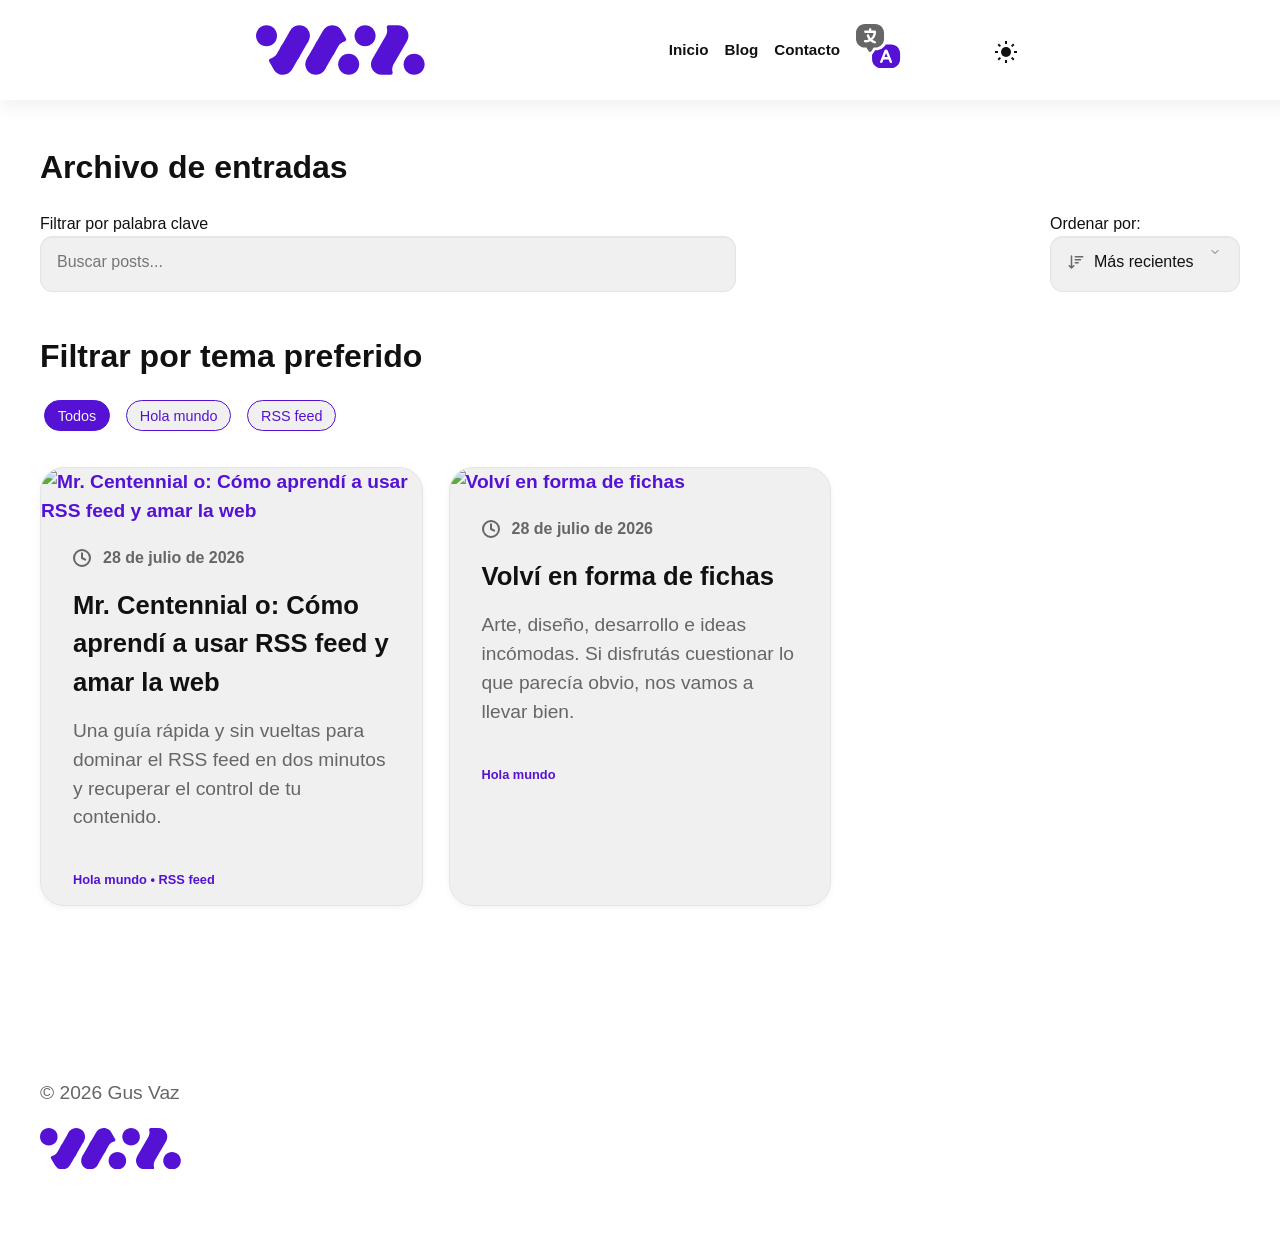
==== commit d04483a2: "SEO updates" ====
--- a/blog/index.html
+++ b/blog/index.html
@@ -2,8 +2,6 @@
 <html lang="es">
 
 <head>
-  <!-- GOOGLE -->
-  <!-- Tag Manager -->
   <script>
     (function (w, d, s, l, i) {
       w[l] = w[l] || [];
@@ -23,24 +21,43 @@
 
   <meta charset="UTF-8">
   <meta name="viewport" content="width=device-width, initial-scale=1.0">
-  <title>Blog</title>
+  <title>Gus Vaz | Blog</title>
+
+  <meta name="description"
+    content="Comunicar es mi profesión. El arte y la tecnología son el medio." />
+
+  <meta property="og:title" content="Gus Vaz | Comunicación digital" />
+  <meta property="og:description"
+    content="Comunicar es mi profesión. El arte y la tecnología son el medio." />
+  <meta property="og:image" content="https://javovaz.com.ar/OG__image.jpg" />
+  <meta property="og:url" content="https://javovaz.com.ar/" />
+  <meta property="og:type" content="website" />
+
+  <meta name="twitter:card" content="summary_large_image" />
+  <meta name="twitter:title" content="Gus Vaz | Comunicación digital" />
+  <meta name="twitter:description"
+    content="Comunicar es mi profesión. El arte y la tecnología son el medio." />
+  <meta name="twitter:image" content="https://javovaz.com.ar/OG__image.jpg" />
+
   <link rel="stylesheet" href="assets/css/blog.css">
   <link rel="stylesheet" href="../assets/css/styles.css">
-    <link rel="alternate" type="application/rss+xml" title="Feed RSS" href="https://javovaz.com.ar/feed.xml" />
-
-  <!-- favicon -->
+  <link rel="alternate" type="application/rss+xml" title="Feed RSS" href="https://javovaz.com.ar/feed.xml" />
+
   <link rel="shortcut icon" href="https://javovaz.com.ar/favicon.ico" type="image/x-icon">
   <link rel="apple-touch-icon" sizes="180x180" href="https://javovaz.com.ar/apple-touch-icon.png">
   <link rel="icon" type="image/png" sizes="32x32" href="https://javovaz.com.ar/favicon-32x32.png">
   <link rel="icon" type="image/png" sizes="16x16" href="https://javovaz.com.ar/favicon-16x16.png">
 
+  <meta name="apple-mobile-web-app-capable" content="yes" />
+  <meta name="apple-mobile-web-app-status-bar-style" content="black-translucent" />
+  <meta name="theme-color" content="#1a1a1a" />
+  <link rel="manifest" href="/manifest.json" />
 </head>
 
 <body class="blog-archive light-mode">
-  <nav class="navbar">
+  <nav class="navbar" aria-label="Navegación principal">
     <div class="container">
-      <!-- Logo -->
-      <a href="../index.html" class="navbar-logo" aria-label="Inicio">
+      <a href="../index.html" class="navbar-logo" aria-label="Inicio - Gus Vaz">
         <svg role="img" aria-label="Logo de Javovaz" class="profile-logo" viewBox="0 0 510 151" fill="none"
           xmlns="http://www.w3.org/2000/svg">
           <path fill-rule="evenodd" clip-rule="evenodd"
@@ -77,18 +94,15 @@
         </svg>
       </a>
 
-      <!-- Botón hamburguesa -->
-      <button id="menu-toggle" aria-label="Abrir menú" class="hamburger">
+      <button id="menu-toggle" aria-label="Abrir menú" aria-expanded="false" class="hamburger">
         <span></span><span></span><span></span>
       </button>
 
-      <!-- Enlaces de navegación -->
       <div class="nav-links" id="nav-links">
         <a href="../index.html">Inicio</a>
-        <a href="/blog/index.html">Blog</a>
+        <a href="/blog/index.html" aria-current="page">Blog</a>
         <a href="../contacto.html">Contacto</a>
-        <!-- Botón de traducción -->
-        <a id="translate-btn" href="" target="_blank" rel="noopener noreferrer" aria-label="Traducir página">
+        <a id="translate-btn" href="https://translate.google.com/translate?sl=es&tl=auto&u=https://javovaz.com.ar/" target="_blank" rel="noopener noreferrer" aria-label="Traducir página">
           <svg aria-hidden="true" width="45" height="45" viewBox="0 0 45 45" fill="none"
             xmlns="http://www.w3.org/2000/svg">
             <path fill-rule="evenodd" clip-rule="evenodd"
@@ -100,8 +114,7 @@
           </svg>
         </a>
       </div>
-      <!-- Botón de tema -->
-      <button id="theme-toggle" aria-label="Activar modo oscuro">
+      <button id="theme-toggle" aria-label="Cambiar tema de la página">
         <svg aria-hidden="true" id="icon-sun" xmlns="http://www.w3.org/2000/svg" viewBox="0 0 24 24" width="24"
           height="24" fill="var(--text)">
           <circle cx="12" cy="12" r="5" />
@@ -124,36 +137,37 @@
     </div>
   </nav>
 
-  <!-- ! FIN NAVBAR -->
   <main>
     <h1>Archivo de entradas</h1>
     <div class="blog-controls">
       <div class="search-wrapper">
-        <h4>Filtrar por palabra clave</h4>
-        <input id="search-input" placeholder="Buscar posts...">
+        <label for="search-input">Filtrar por palabra clave</label>
+        <input id="search-input" type="search" placeholder="Buscar posts...">
       </div>
       <div class="custom-sort-container">
-        <h4>Ordenar por:</h4>
-        <div class="sort-trigger" id="sort-trigger">
+        <span id="sort-heading" class="sort-title">Ordenar por:</span>
+        <button type="button" class="sort-trigger" id="sort-trigger" aria-haspopup="listbox" aria-expanded="false" aria-labelledby="sort-heading sort-label">
           <svg aria-hidden="true" width="18" height="18" viewBox="0 0 24 24" fill="none" stroke="currentColor"
             stroke-width="2" stroke-linecap="round" stroke-linejoin="round" class="sort-icon">
-            <path d="M11 5h10M11 9h7M11 13h4M3 17l3 3 3-3M6 18V4" /></svg>
+            <path d="M11 5h10M11 9h7M11 13h4M3 17l3 3 3-3M6 18V4" />
+          </svg>
           <span id="sort-label">Más recientes</span>
-        </div>
-        <ul class="sort-menu" id="sort-menu">
-          <li data-value="recent" class="selected">Más recientes</li>
-          <li data-value="old">Más antiguos</li>
+        </button>
+        <ul class="sort-menu" id="sort-menu" role="listbox" aria-labelledby="sort-heading">
+          <li data-value="recent" class="selected" role="option" aria-selected="true">Más recientes</li>
+          <li data-value="old" role="option" aria-selected="false">Más antiguos</li>
         </ul>
       </div>
     </div>
-    <h4>Filtrar por tema preferido</h4>
-    <section id="category-filter" class="category-filter"></section>
-    <section id="archive-list" class="archive-grid"></section>
-    <nav id="pagination" class="pagination-controls"></nav>
+    
+    <h2>Filtrar por tema preferido</h2>
+    <section id="category-filter" class="category-filter" aria-label="Categorías del blog"></section>
+    <section id="archive-list" class="archive-grid" aria-label="Publicaciones"></section>
+    <nav id="pagination" class="pagination-controls" aria-label="Navegación de páginas"></nav>
   </main>
 
   <footer>
-    <p><span>©</span> <span data-current-year=""></span> Gustavo Vaz</p>
+    <p><span aria-hidden="true">©</span> <span data-current-year=""></span> Gus Vaz</p>
     <svg role="img" aria-label="Logo de Javovaz" class="logo-footer" width="170" height="50" viewBox="0 0 170 50"
       fill="none" xmlns="http://www.w3.org/2000/svg">
       <path fill-rule="evenodd" clip-rule="evenodd"
@@ -193,6 +207,13 @@
   <script type="module" src="../assets/js/theme.js"></script>
   <script type="module" src="assets/js/blog.js"></script>
 
+  <script>
+    if ('serviceWorker' in navigator) {
+      window.addEventListener('load', () => {
+        navigator.serviceWorker.register('/sw.js');
+      });
+    }
+  </script>
 </body>
 
 </html>
